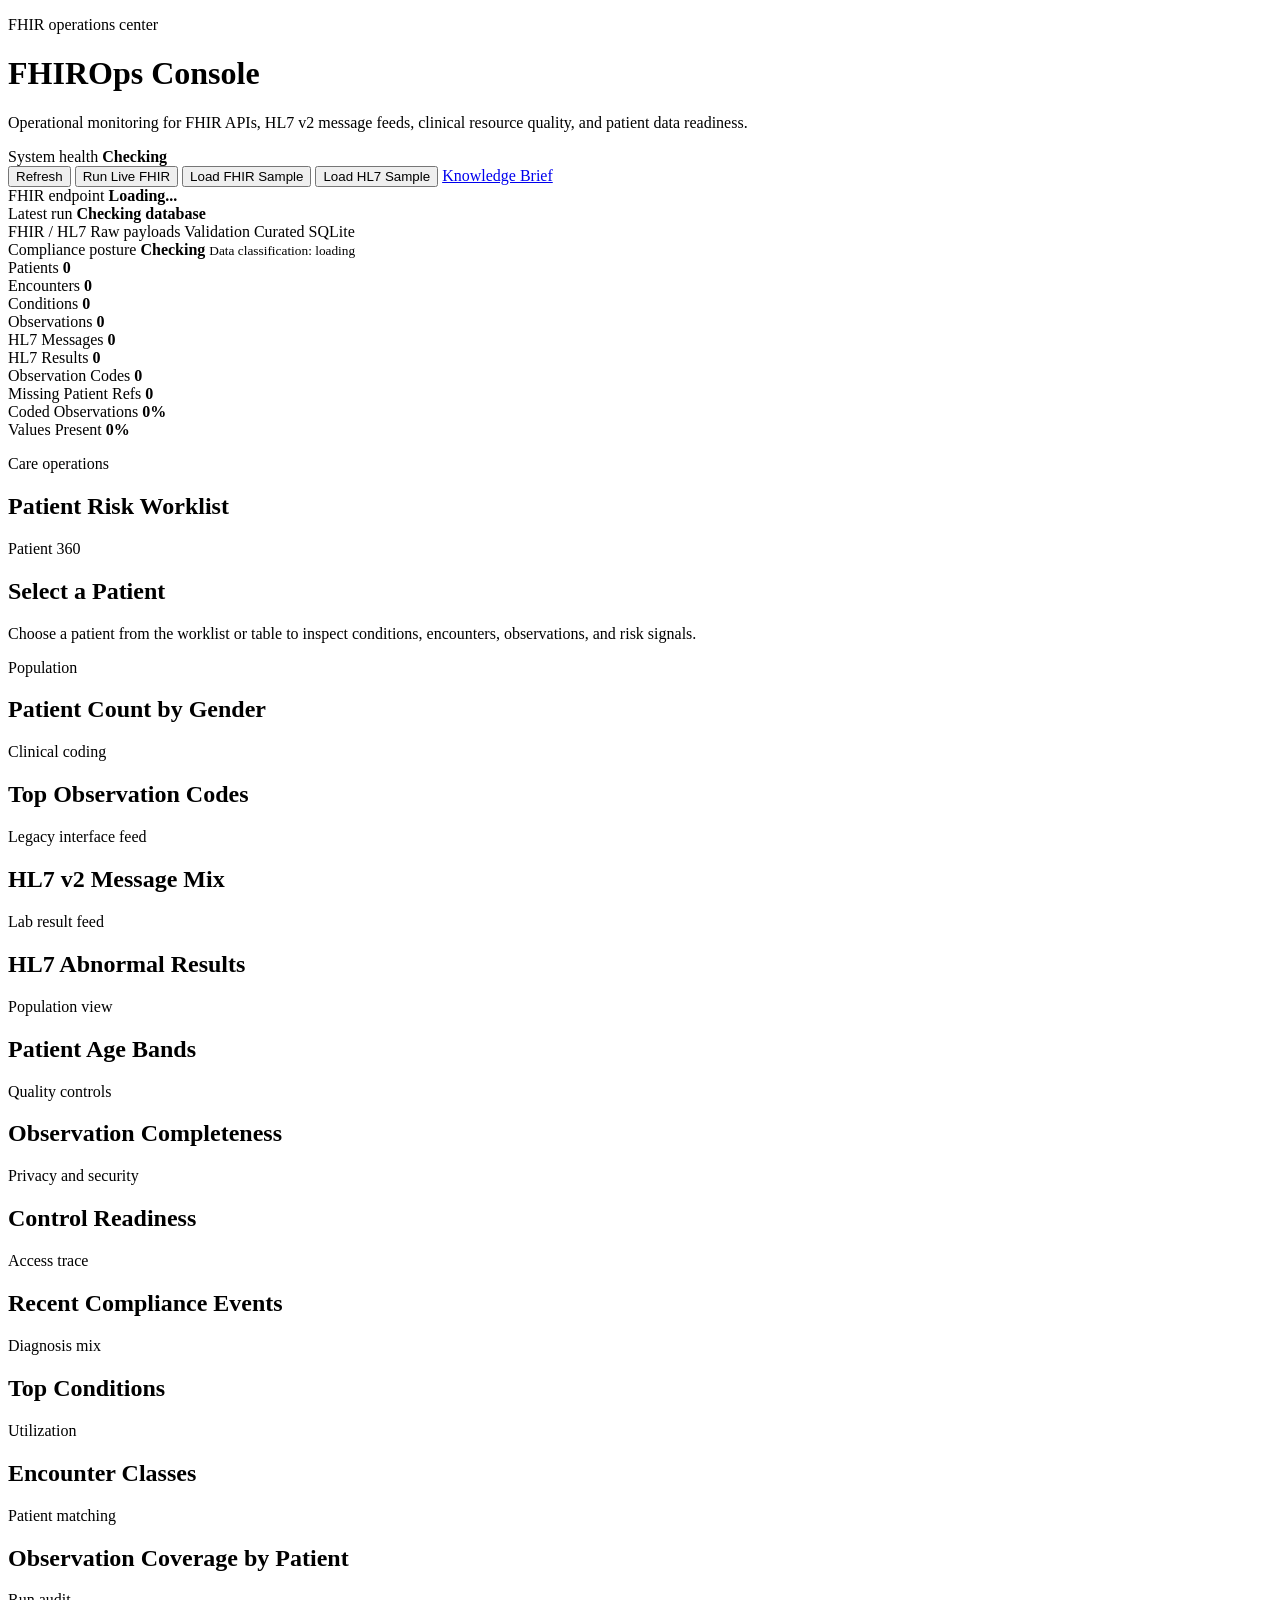
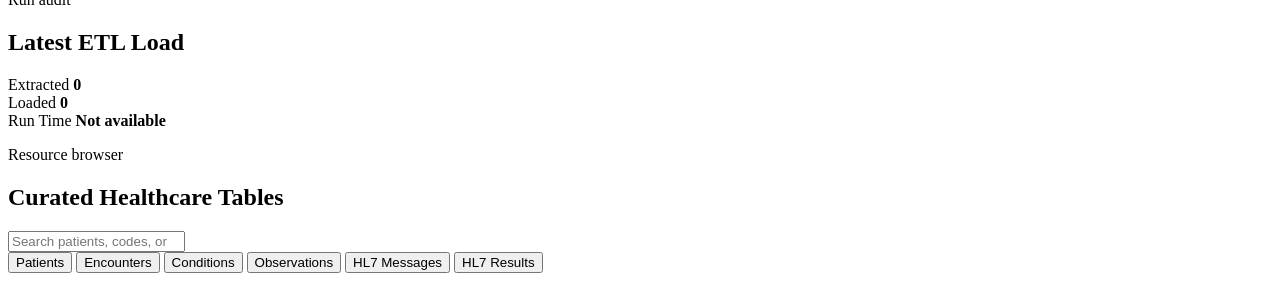
==== web/index.html @ 80aa04ee "Prepare FHIROps Console for deployment" ====
<!doctype html>
<html lang="en">
  <head>
    <meta charset="utf-8">
    <meta name="viewport" content="width=device-width, initial-scale=1">
    <title>FHIROps Console</title>
    <link rel="stylesheet" href="/styles.css">
  </head>
  <body>
    <header class="app-header">
      <div class="header-copy">
        <p class="eyebrow">FHIR operations center</p>
        <h1>FHIROps Console</h1>
        <p class="subhead">Operational monitoring for FHIR APIs, HL7 v2 message feeds, clinical resource quality, and patient data readiness.</p>
      </div>
      <div class="header-panel">
        <div class="system-health">
          <span class="pulse-dot"></span>
          <div>
            <span class="label">System health</span>
            <strong id="health-status">Checking</strong>
          </div>
        </div>
        <div class="header-actions">
          <button id="refresh-button" class="secondary-button" type="button">Refresh</button>
          <button id="run-button" type="button">Run Live FHIR</button>
          <button id="synthetic-button" class="secondary-button" type="button">Load FHIR Sample</button>
          <button id="hl7-button" class="secondary-button" type="button">Load HL7 Sample</button>
          <a class="nav-link" href="/knowledge.html">Knowledge Brief</a>
        </div>
      </div>
    </header>

    <main>
      <section class="ops-strip" aria-live="polite">
        <article>
          <span class="label">FHIR endpoint</span>
          <strong id="fhir-url">Loading...</strong>
        </article>
        <article>
          <span class="label">Latest run</span>
          <strong id="pipeline-status">Checking database</strong>
        </article>
        <article class="flow-card">
          <span>FHIR / HL7</span>
          <i></i>
          <span>Raw payloads</span>
          <i></i>
          <span>Validation</span>
          <i></i>
          <span>Curated SQLite</span>
        </article>
      </section>

      <section class="compliance-strip">
        <article class="compliance-hero">
          <span class="label">Compliance posture</span>
          <strong id="compliance-status">Checking</strong>
          <small id="data-classification">Data classification: loading</small>
        </article>
        <article class="compliance-controls" id="compliance-controls"></article>
      </section>

      <section class="metric-grid" aria-label="Pipeline metrics">
        <article class="metric-card accent-blue" data-filter-table="patients" data-filter-value="">
          <span>Patients</span>
          <strong id="patients-count">0</strong>
        </article>
        <article class="metric-card accent-teal" data-filter-table="encounters" data-filter-value="">
          <span>Encounters</span>
          <strong id="encounters-count">0</strong>
        </article>
        <article class="metric-card accent-violet" data-filter-table="conditions" data-filter-value="">
          <span>Conditions</span>
          <strong id="conditions-count">0</strong>
        </article>
        <article class="metric-card accent-green" data-filter-table="observations" data-filter-value="">
          <span>Observations</span>
          <strong id="observations-count">0</strong>
        </article>
        <article class="metric-card accent-amber" data-filter-table="hl7-messages" data-filter-value="">
          <span>HL7 Messages</span>
          <strong id="hl7-messages-count">0</strong>
        </article>
        <article class="metric-card accent-violet" data-filter-table="hl7-results" data-filter-value="">
          <span>HL7 Results</span>
          <strong id="hl7-results-count">0</strong>
        </article>
        <article class="metric-card accent-blue" data-filter-table="observations" data-filter-value="">
          <span>Observation Codes</span>
          <strong id="codes-count">0</strong>
        </article>
        <article class="metric-card accent-rose" data-filter-table="observations" data-filter-value="missing">
          <span>Missing Patient Refs</span>
          <strong id="missing-refs-count">0</strong>
        </article>
        <article class="metric-card accent-amber" data-filter-table="observations" data-filter-value="">
          <span>Coded Observations</span>
          <strong id="coded-rate">0%</strong>
        </article>
        <article class="metric-card accent-green" data-filter-table="observations" data-filter-value="">
          <span>Values Present</span>
          <strong id="valued-rate">0%</strong>
        </article>
      </section>

      <section class="insight-grid">
        <article class="panel worklist-panel">
          <div class="panel-heading">
            <div>
              <p class="eyebrow">Care operations</p>
              <h2>Patient Risk Worklist</h2>
            </div>
          </div>
          <div id="care-gap-list" class="care-gap-list"></div>
        </article>

        <article class="panel patient-panel">
          <div class="panel-heading">
            <div>
              <p class="eyebrow">Patient 360</p>
              <h2 id="patient-detail-title">Select a Patient</h2>
            </div>
          </div>
          <div id="patient-detail" class="patient-detail empty-state">Choose a patient from the worklist or table to inspect conditions, encounters, observations, and risk signals.</div>
        </article>
      </section>

      <section class="dashboard-grid top-grid">
        <article class="panel">
          <div class="panel-heading">
            <div>
              <p class="eyebrow">Population</p>
              <h2>Patient Count by Gender</h2>
            </div>
          </div>
          <div id="gender-chart" class="bar-chart interactive-chart"></div>
        </article>

        <article class="panel">
          <div class="panel-heading">
            <div>
              <p class="eyebrow">Clinical coding</p>
              <h2>Top Observation Codes</h2>
            </div>
          </div>
          <div id="code-chart" class="ranked-list interactive-chart"></div>
        </article>
      </section>

      <section class="dashboard-grid">
        <article class="panel">
          <div class="panel-heading">
            <div>
              <p class="eyebrow">Legacy interface feed</p>
              <h2>HL7 v2 Message Mix</h2>
            </div>
          </div>
          <div id="hl7-message-chart" class="bar-chart interactive-chart"></div>
        </article>

        <article class="panel">
          <div class="panel-heading">
            <div>
              <p class="eyebrow">Lab result feed</p>
              <h2>HL7 Abnormal Results</h2>
            </div>
          </div>
          <div id="hl7-result-chart" class="ranked-list interactive-chart"></div>
        </article>
      </section>

      <section class="dashboard-grid">
        <article class="panel">
          <div class="panel-heading">
            <div>
              <p class="eyebrow">Population view</p>
              <h2>Patient Age Bands</h2>
            </div>
          </div>
          <div id="age-chart" class="bar-chart interactive-chart"></div>
        </article>

        <article class="panel">
          <div class="panel-heading">
            <div>
              <p class="eyebrow">Quality controls</p>
              <h2>Observation Completeness</h2>
            </div>
          </div>
          <div id="quality-chart" class="quality-list interactive-chart"></div>
        </article>
      </section>

      <section class="dashboard-grid">
        <article class="panel">
          <div class="panel-heading">
            <div>
              <p class="eyebrow">Privacy and security</p>
              <h2>Control Readiness</h2>
            </div>
          </div>
          <div id="control-readiness" class="control-list"></div>
        </article>

        <article class="panel">
          <div class="panel-heading">
            <div>
              <p class="eyebrow">Access trace</p>
              <h2>Recent Compliance Events</h2>
            </div>
          </div>
          <div id="compliance-events" class="event-list"></div>
        </article>
      </section>

      <section class="dashboard-grid">
        <article class="panel">
          <div class="panel-heading">
            <div>
              <p class="eyebrow">Diagnosis mix</p>
              <h2>Top Conditions</h2>
            </div>
          </div>
          <div id="condition-chart" class="ranked-list interactive-chart"></div>
        </article>

        <article class="panel">
          <div class="panel-heading">
            <div>
              <p class="eyebrow">Utilization</p>
              <h2>Encounter Classes</h2>
            </div>
          </div>
          <div id="encounter-chart" class="bar-chart interactive-chart"></div>
        </article>
      </section>

      <section class="dashboard-grid">
        <article class="panel">
          <div class="panel-heading">
            <div>
              <p class="eyebrow">Patient matching</p>
              <h2>Observation Coverage by Patient</h2>
            </div>
          </div>
          <div id="coverage-chart" class="bar-chart interactive-chart"></div>
        </article>

        <article class="panel run-panel">
          <div class="panel-heading">
            <div>
              <p class="eyebrow">Run audit</p>
              <h2>Latest ETL Load</h2>
            </div>
          </div>
          <div class="run-matrix">
            <div>
              <span>Extracted</span>
              <strong id="run-extracted">0</strong>
            </div>
            <div>
              <span>Loaded</span>
              <strong id="run-loaded">0</strong>
            </div>
            <div>
              <span>Run Time</span>
              <strong id="run-time">Not available</strong>
            </div>
          </div>
        </article>
      </section>

      <section class="panel">
        <div class="panel-heading table-heading">
          <div>
            <p class="eyebrow">Resource browser</p>
            <h2>Curated Healthcare Tables</h2>
          </div>
          <div class="toolbar">
            <input id="search-input" type="search" placeholder="Search patients, codes, or observations">
            <div class="tab-list" role="tablist" aria-label="Data table">
              <button class="tab-button active" type="button" data-table="patients">Patients</button>
              <button class="tab-button" type="button" data-table="encounters">Encounters</button>
              <button class="tab-button" type="button" data-table="conditions">Conditions</button>
              <button class="tab-button" type="button" data-table="observations">Observations</button>
              <button class="tab-button" type="button" data-table="hl7-messages">HL7 Messages</button>
              <button class="tab-button" type="button" data-table="hl7-results">HL7 Results</button>
            </div>
          </div>
        </div>
        <div class="table-wrap">
          <table>
            <thead id="table-head"></thead>
            <tbody id="table-body"></tbody>
          </table>
        </div>
      </section>
    </main>

    <div id="toast" class="toast" role="status" aria-live="polite"></div>
    <script src="/app.js"></script>
  </body>
</html>
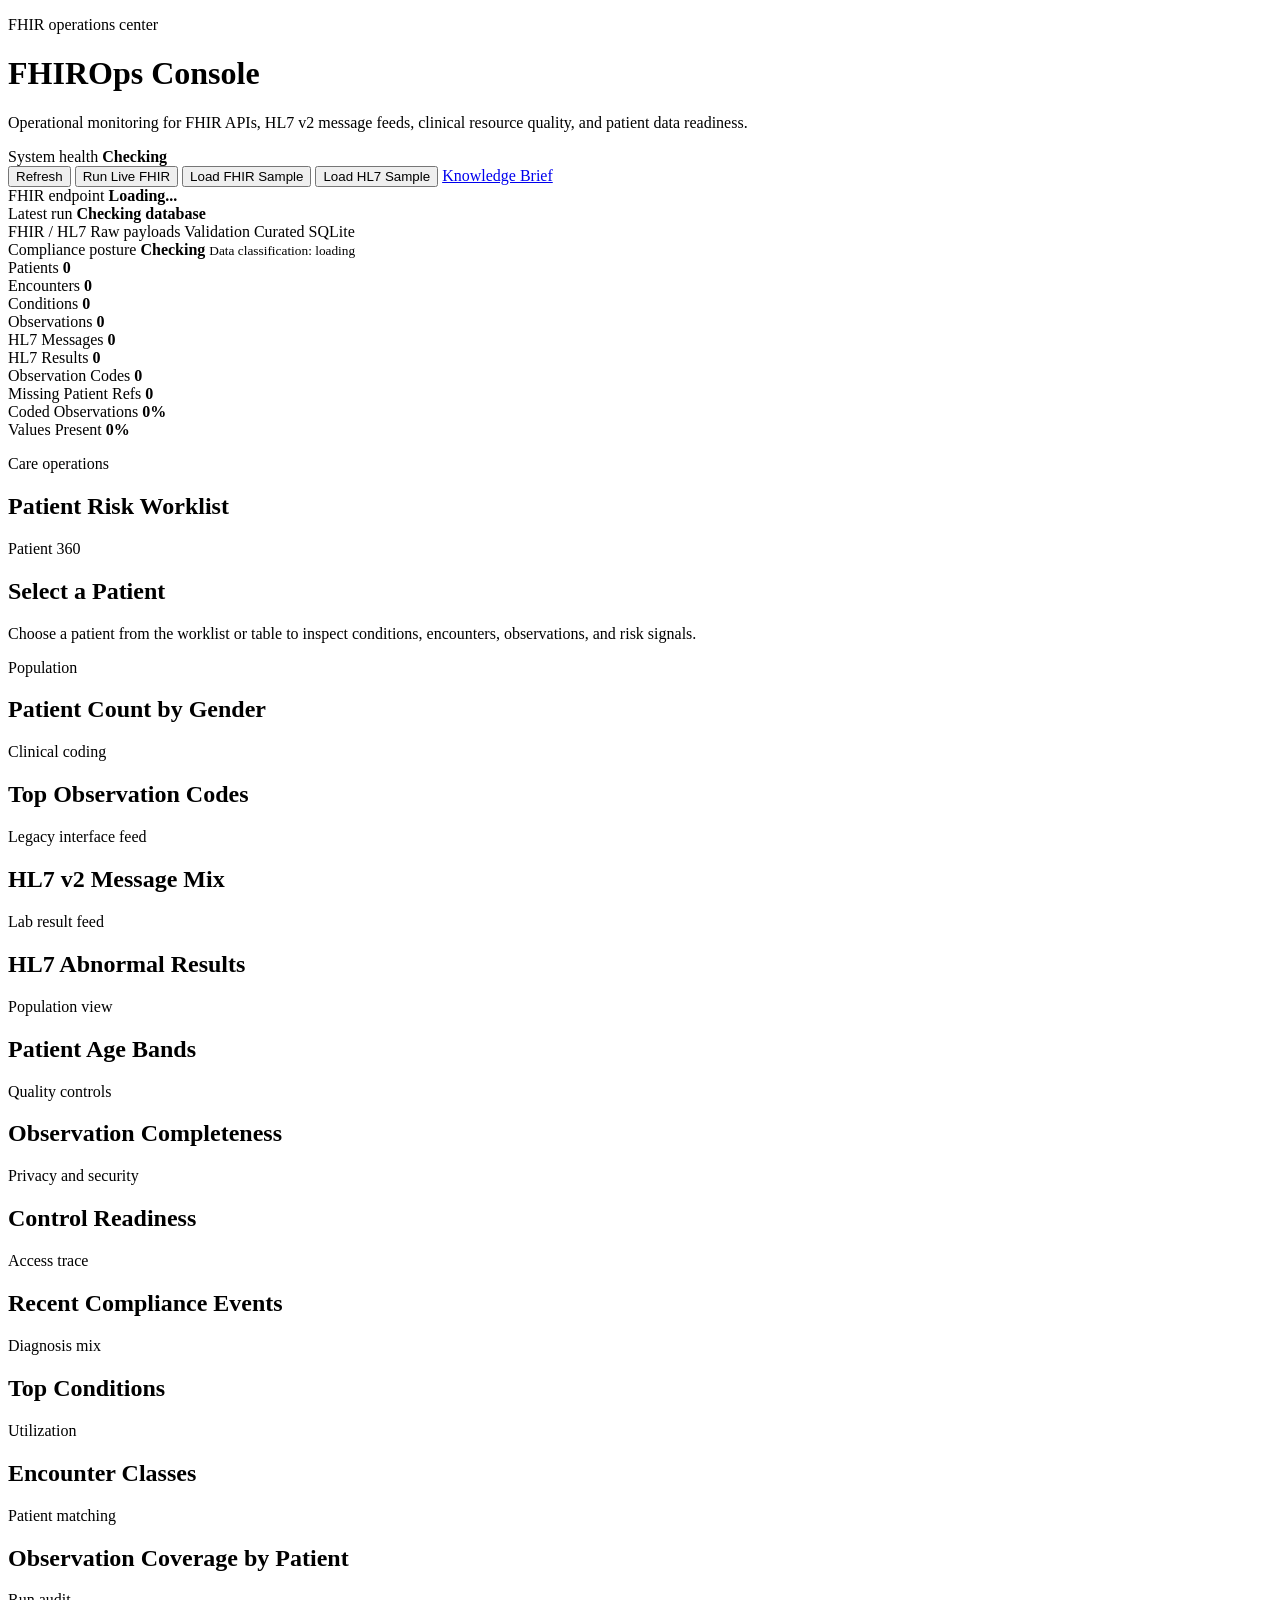
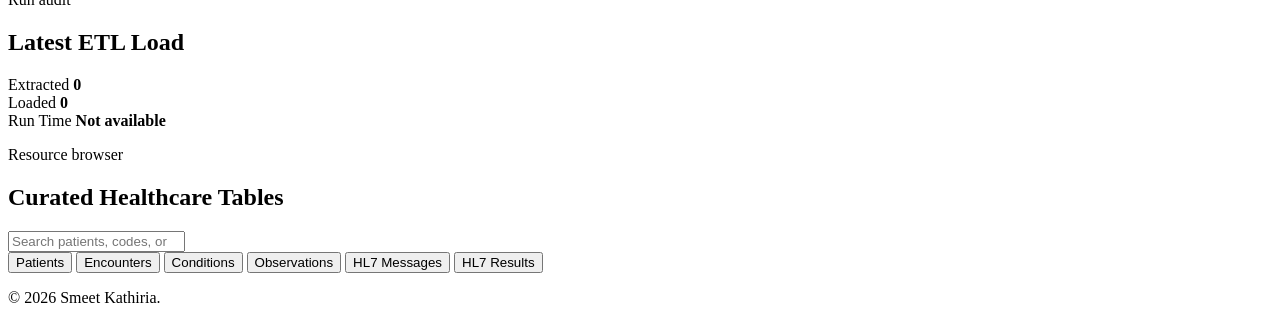
==== commit 6794450d: "Add license and site copyright" ====
--- a/web/index.html
+++ b/web/index.html
@@ -298,6 +298,10 @@
       </section>
     </main>
 
+    <footer class="site-footer">
+      <p>© 2026 Smeet Kathiria.</p>
+    </footer>
+
     <div id="toast" class="toast" role="status" aria-live="polite"></div>
     <script src="/app.js"></script>
   </body>
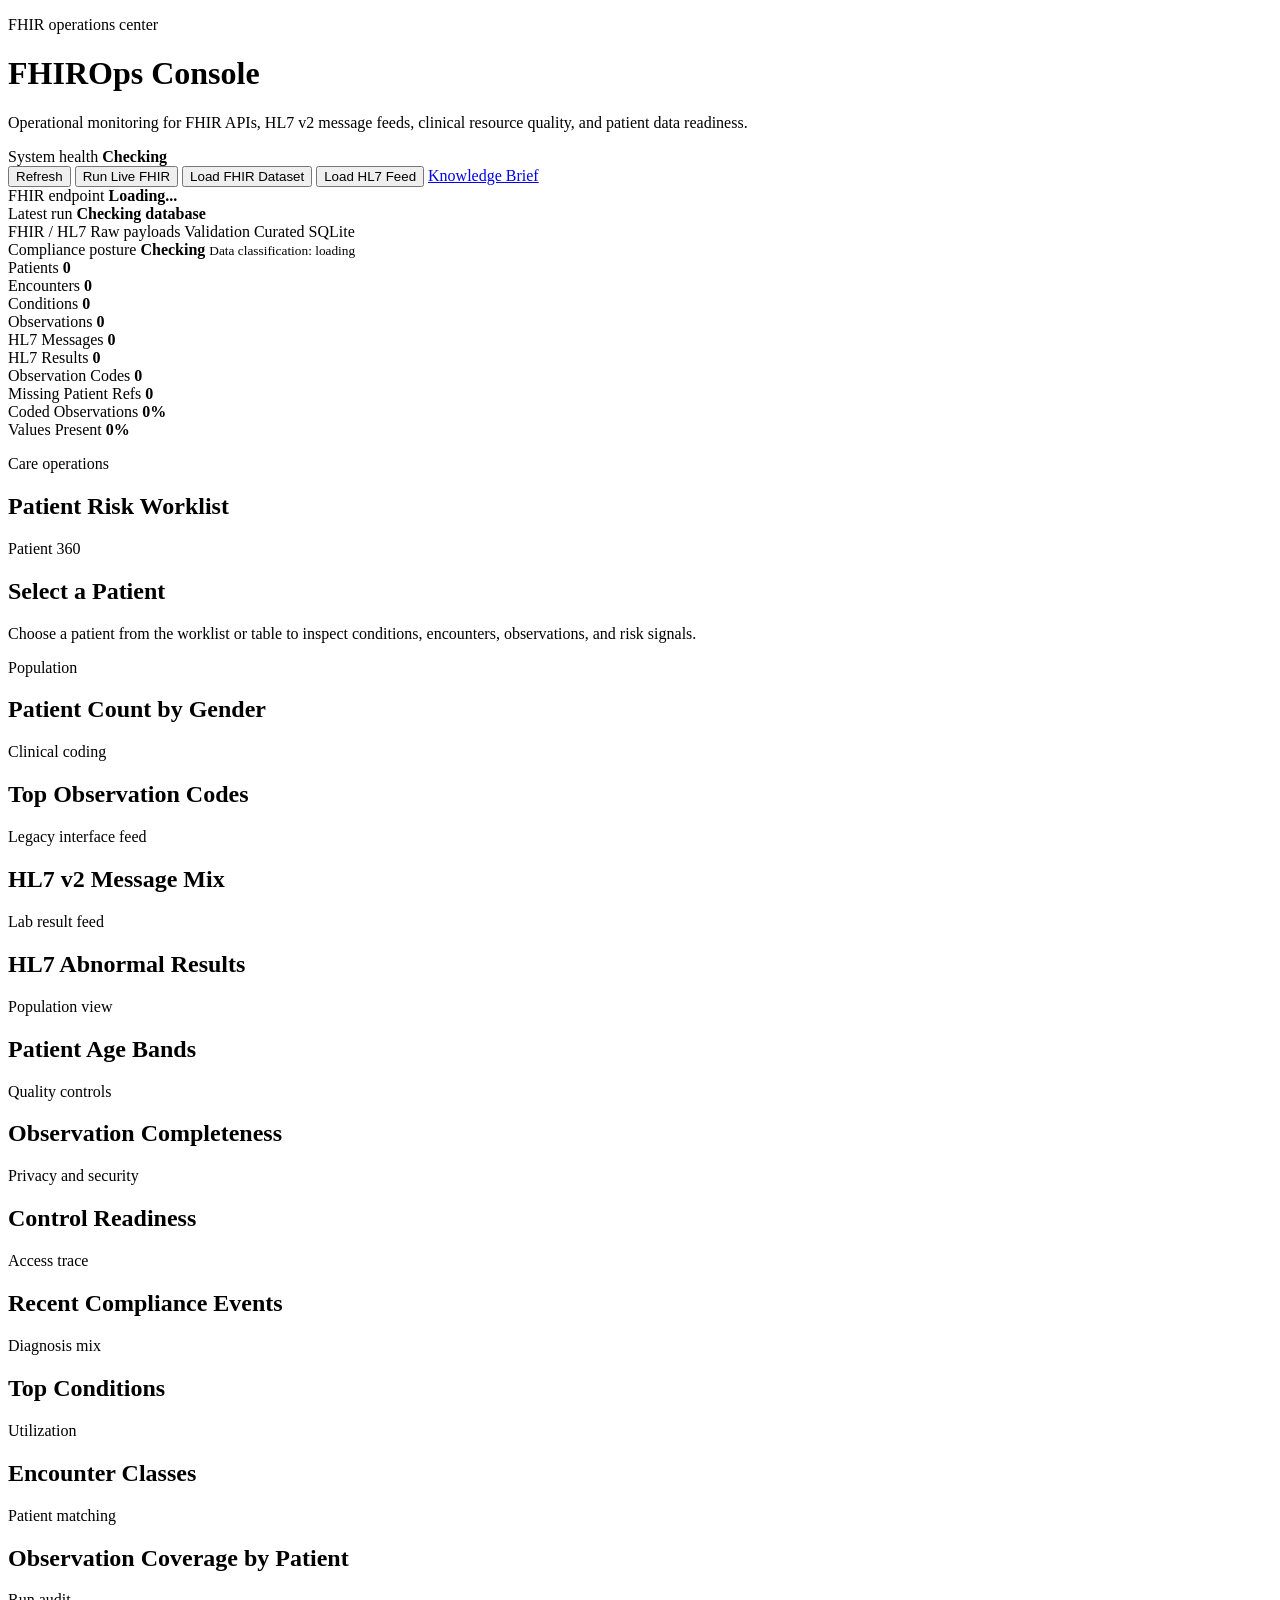
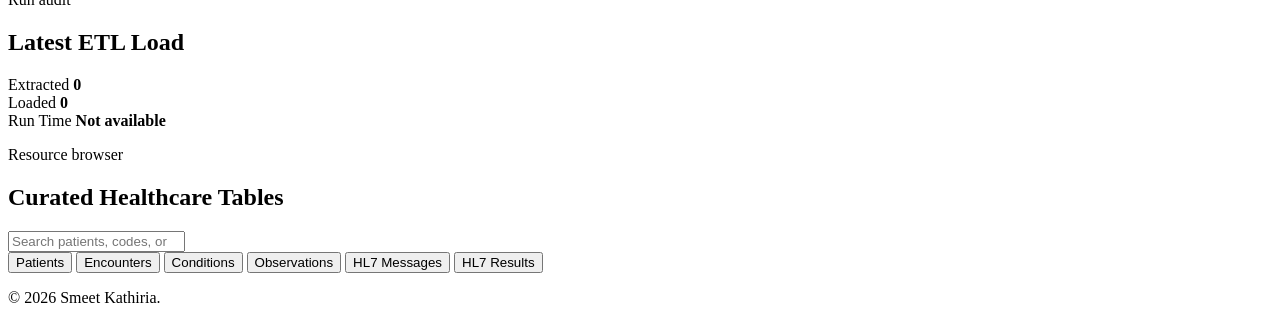
==== commit 006919ed: "Polish production-facing project wording" ====
--- a/web/index.html
+++ b/web/index.html
@@ -24,8 +24,8 @@
         <div class="header-actions">
           <button id="refresh-button" class="secondary-button" type="button">Refresh</button>
           <button id="run-button" type="button">Run Live FHIR</button>
-          <button id="synthetic-button" class="secondary-button" type="button">Load FHIR Sample</button>
-          <button id="hl7-button" class="secondary-button" type="button">Load HL7 Sample</button>
+          <button id="synthetic-button" class="secondary-button" type="button">Load FHIR Dataset</button>
+          <button id="hl7-button" class="secondary-button" type="button">Load HL7 Feed</button>
           <a class="nav-link" href="/knowledge.html">Knowledge Brief</a>
         </div>
       </div>
